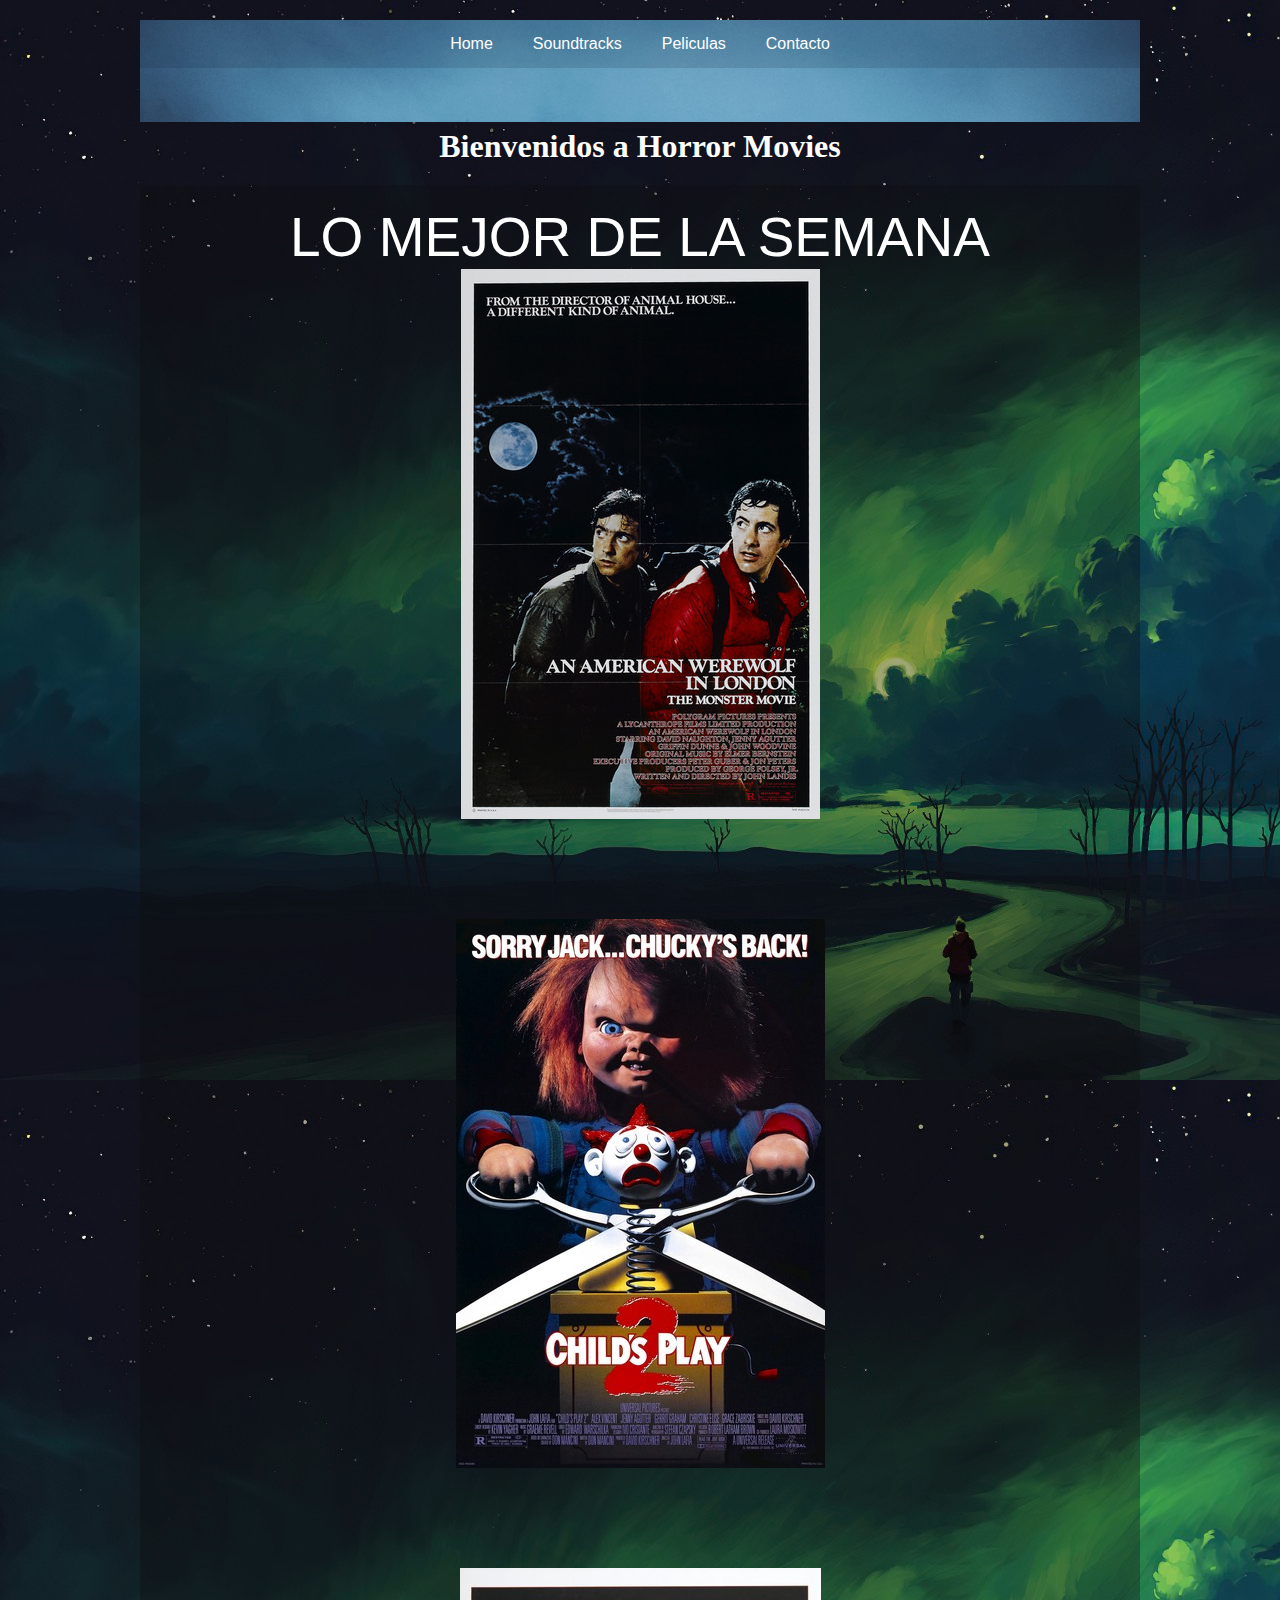
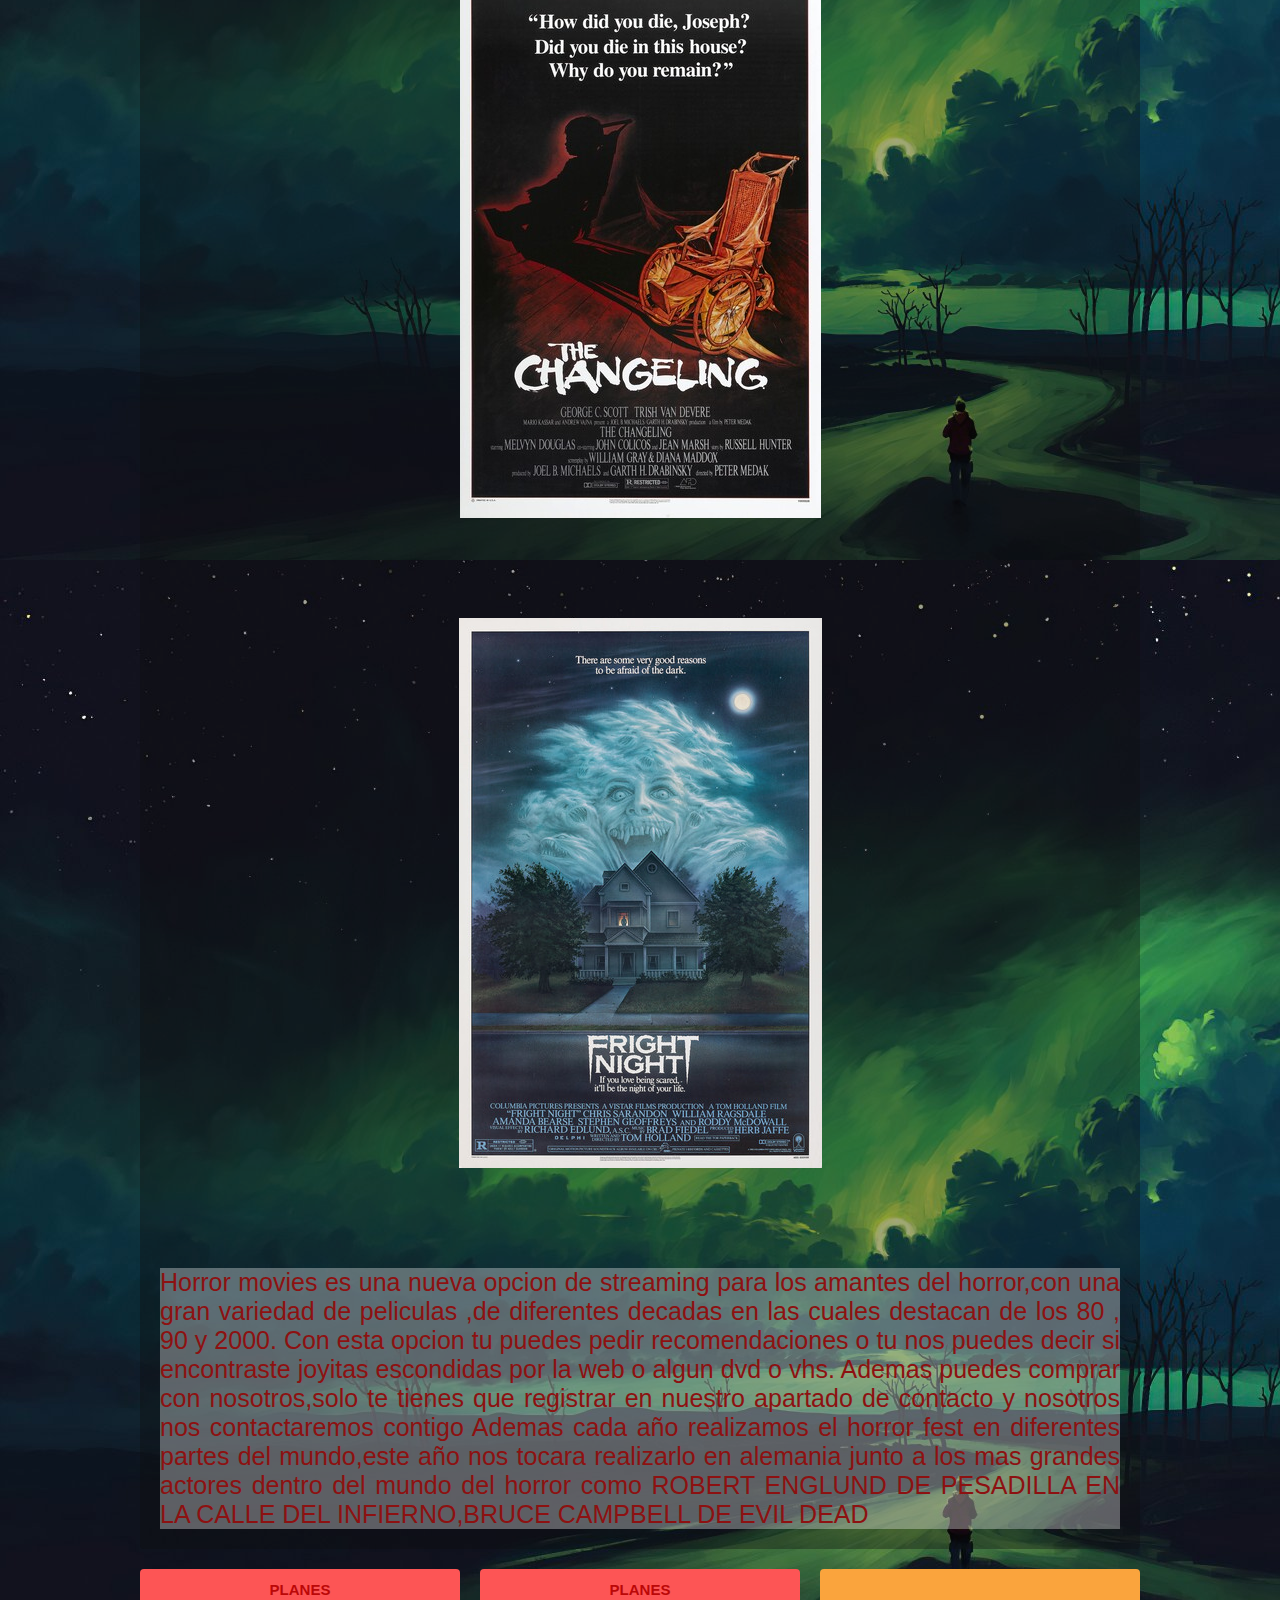
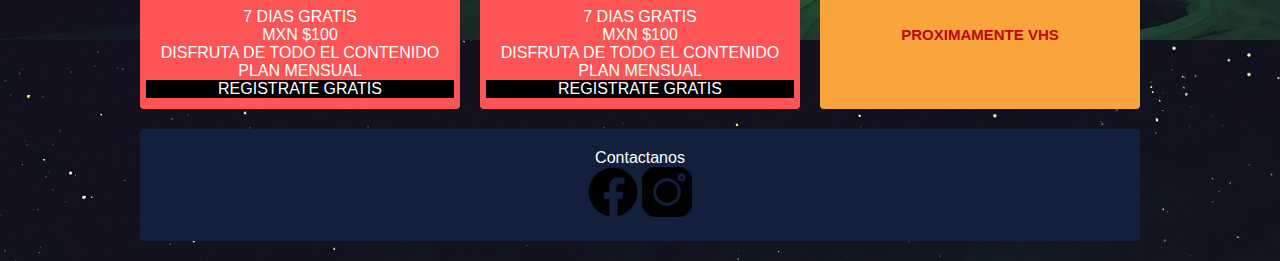
==== index.html @ 837c7851 "primera subida del archivo" ====
<!DOCTYPE html>
<html lang="en">
<head>
    <meta charset="UTF-8">
    <meta http-equiv="X-UA-Compatible" content="IE=edge">
    <meta name="viewport" content="width=device-width, initial-scale=1.0">
    <link rel="short cut icon" href="./fotos/pentagrama(1).png">
    <link rel="stylesheet" href="css/estilo.css">
    <title>HORROR MOVIES</title>
  </head>
  <body>
    <div class="contenedor">

        <header class="header">
            <input type="checkbox" id="btn-menu">
            <label for="btn-menu"><img src="./fotos/menu-button_icon-icons.com_72989.png" alt=""></label>
            <nav class="menu">
                <ul>
                    <li><a href="#">Home</a></li>
                    <li><a href="./pages/soundtracks.html">Soundtracks</a></li>
                    <li><a href="./pages/Movies.html">Peliculas</a>
                    </li>
                    <li><a href="./pages/contacto.html">Contacto</a></li>
                    
                </ul>
    
    
    
    
            </nav>
            
            <h1>Bienvenidos a Horror Movies</h1>
        </header>
        <main class="contenido">
            <section class="title">LO MEJOR DE LA SEMANA</section>
            <section class="img">
                <img class="wolf" src="./fotos/american_werewolf_in_london_xxlg[1].jpg" alt=""> </section>
                <section class="play">
                <img  src="./fotos/childs_play_two_xxlg_-_Copia[1].jpg" alt="">
            </section>
            <section class="conten">
                <img  src="./fotos/changeling_ver1_xxlg_-_Copia[1].jpg" alt="">
            </section>
            <section class="frigth">
                <img  src="./fotos/fright_night_xxlg_-_Copia[1].jpg" alt="">
            </section>
            <p class="tex">
                Horror movies es una nueva opcion de streaming para los amantes del horror,con una gran variedad de peliculas ,de diferentes decadas en las cuales destacan de los 80 , 90 y 2000.
               
                Con esta opcion tu puedes pedir recomendaciones o tu nos puedes decir si encontraste joyitas escondidas por la web o algun dvd o vhs.

                Ademas puedes comprar con nosotros,solo te tienes que registrar en nuestro apartado de contacto y nosotros nos contactaremos contigo
               
               Ademas cada año realizamos el horror fest en diferentes partes del mundo,este año nos tocara realizarlo en alemania junto a los mas grandes actores dentro del mundo del horror como ROBERT ENGLUND DE PESADILLA EN LA CALLE DEL INFIERNO,BRUCE CAMPBELL DE EVIL DEAD

            </p>
           
        </section>
        
        </main>
        <aside class="sidebar">
            <h2>PROXIMAMENTE VHS</h2>
        </aside>
        <div class="widget-1">
            <h2>PLANES</h2>
            <section>
                <div>
                7 DIAS GRATIS
                </div>
            </section>
            <section>
                MXN $100
            </section>
            <section>
                DISFRUTA DE TODO EL CONTENIDO
            </section>
            <section>
                PLAN MENSUAL
            </section>
            <section class="registro">
                REGISTRATE GRATIS
            </section>

            
            
        </div>
        <div class="widget-2">
            <h2>PLANES</h2>
            <section>
                <div>
                7 DIAS GRATIS
                </div>
            </section>
            <section>
                MXN $100
            </section>
            <section>
                DISFRUTA DE TODO EL CONTENIDO
            </section>
            <section>
                PLAN MENSUAL
            </section>
            <section class="registro">
                REGISTRATE GRATIS
            </section>

        </div>
        <footer class="footer">
            <p>Contactanos </p>
            <img src="./fotos/facebook(1).png" alt="">
            <img src="./fotos/instagram(1).png" alt="">
        </footer>
    </div>
    </body>
</html>
---- css/estilo.css ----
* {
  margin: 0;
  padding: 0;
}

body {
  color: rgb(141, 17, 17);
  font-family: monospace;
  background-image: url(../fotos/hombre-a-la-luz-de-la-luna-arte-digital_1920x1080_xtrafondos.com.jpg);
}

.contenedor {
  width: 100%;
  max-width: 1000px;
  margin: 20px auto;
  display: grid;
  grid-gap: 20px;
  grid-template-columns: repeat(3, 1fr);
  grid-template-rows: repeat(5, auto);
  grid-template-areas:
    "header header header"
    "contenido contenido contenido "
    "widget-1 widget-2 sidebar"
    "widget-1 widget-2 sidebar"
    "footer footer footer";
}

.contenedor .nav {
  background-image: url();
  text-align: center;
  font-family: Verdana, Geneva, Tahoma, sans-serif;
}

.contenedor > div,
.contenedor .contenido,
.contenedor .sidebar,
.contenedor .footer {
  background: #fff;
  padding: 20px;
  border-radius: 4px;
}

.contenedor .header {
  background: #a9adb4;
  color: #fff;
  background-image: url(../fotos/forest_fog_trees_132278_1920x1080.jpg);
  background-size: cover;

  grid-area: header;
}

.contenedor header {
  padding: 20px O;
}

.contenedor .contenido {
  grid-area: contenido;
  background-color: rgba(14, 14, 14, 0.363);
}

.contenedor .sidebar {
  grid-column: 3/4;
  background: #faa43d;
  text-align: center;
  display: flex;
  align-items: center;
  justify-content: center;
  min-height: 100px;

  grid-area: sidebar;
}

.contenedor .widget-1,
.contenedor .widget-2 {
  background: #fd5555;
  color: #fff;
  height: 100px;
  text-align: center;
  display: flex;
  align-items: center;
  justify-content: center;
  flex-direction: column;
}

.contenedor .widget-1 {
  grid-area: widget-1;
}

.contenedor .widget-2 {
  grid-area: widget-2;
}

.contenedor .footer {
  background: #12203e;
  color: #fff;
  grid-area: footer;
  text-align: center;
}

@media screen and (max-width: 768px) {
  .contenedor {
    grid-template-areas:
      "header header header"
      "contenido contenido contenido"
      "sidebar sidebar sidebar"
      "widget-1 widget-1 widget-2"
      "footer footer footer";
  }
}

ul li:hover ul {
  display: none;
  background-color: darkgoldenrod;
  border-radius: 5px;
}
h1 {
  text-align: center;
  margin-top: 60px;
  font-family: Cambria, Cochin, Georgia, Times, "Times New Roman", serif;
}

.tex {
  text-align: center;
  text-align: justify;
  font-family: Arial, Helvetica, sans-serif;
  margin-top: 100px;
  font-size: 25px;
  background-color: rgba(255, 255, 255, 0.329);
  display: grid;
  justify-content: center;
}

.img {
  display: flex;
  flex-direction: row;
  justify-content: center;
  margin-bottom: 100px;
  border-radius: 5px;
}
.play {
  display: flex;
  flex-direction: row;
  justify-content: center;
  margin-bottom: 100px;
}

.conten {
  display: flex;
  flex-direction: row;
  justify-content: center;
  margin-bottom: 100px;
}

.frigth {
  display: flex;
  flex-direction: row;
  justify-content: center;
  margin-bottom: 100px;
}

@media screen and (max-width: 450px) {
  .contenedor {
    width: 100%;
    margin: 20px auto;
    display: grid;
    grid: gap 20px;
    grid-template-columns: repeat(1, 1fr);
    grid-template-rows: repeat(9, auto);
    grid-template-areas:
      "header"
      "contenido"
      "sidebar"
      "widget-1"
      "widget-2"
      "footer";
  }
}

.title {
  font-family: Arial, Helvetica, sans-serif;
  font-size: 55px;
  text-align: center;
  color: #fff;
}

.registro {
  background-color: black;
  width: 110%;
  height: 50%;
}
.cu {
  line-height: 1;
  text-align: center;
  text-align: justify;
  font-family: Arial, Helvetica, sans-serif;
  font-size: 30px;
  background-color: rgba(255, 255, 255, 0.384);
  border-radius: 5px;
}

.grid-container {
  font-size: 30px;
  background-color: rgba(12, 12, 11, 0.432);
  display: grid;
  grid-template-columns: 150px auto 150px;
  grid-template-rows: repeat(3, 100px);
  gap: 10px;
}

.grid-container > * {
  background-color: brown;
  border: 1px solid black;
  text-align: center;
  color: white;
  display: flex;
  justify-content: center;
  align-items: center;
}
header,
footer {
  grid-column: 1 / span 3;
}

@media screen and (max-width: 450px) {
  aside,
  article {
    grid-column: 1 / span 3;
  }
}

.left,
.rigth {
  background-image: url(../fotos/2085218_1.jpg);
  background-size: cover;
}

body {
  margin: 0;
  font-family: sans-serif;
}

header {
  width: 100%;
  height: 70%;
  background: #4e94ab;
}

#btn-menu {
  display: none;
}

header label {
  display: none;
  width: 30px;
  height: 30px;
  padding: 10px;
  border-right: 1px solid #fff;
}
header label:hover {
  cursor: pointer;
  background: rgba(0, 0, 0, 0.3);
}

.menu ul {
  margin: 0;
  list-style: none;
  padding: 0;
  display: flex;
  justify-content: center;
}

.menu li:hover {
  background: rgba(180, 18, 18, 0.3);
}

.menu li a {
  display: block;
  padding: 15px 20px;
  color: #fff;
  text-decoration: none;
}

.menu {
  background-color: #12203e27;
}

@media (max-width: 450px) {
  header label {
    display: block;
  }

  .menu {
    position: absolute;
    background: #df1111;
    width: 70%;
    margin-left: -80%;
    transition: all 0.5s;
  }

  .menu ul {
    flex-direction: column;
  }

  .menu li {
    border-top: 1px solid #fff;
  }

  #btn-menu:checked ~ .menu {
    margin: 0;
  }
}

.dosmil {
  height: 400px;
  width: 350px;
  margin-top: 25px;
  margin-bottom: 100px;
  border-radius: 10px;
}

.ochentas {
  height: 400px;
  width: 350px;
  margin-top: 30px;
  border-radius: 10px;
}

form {
  width: 450px;
  margin: auto;
  background: rgba(0, 0, 0, 0.4);
  padding: 10px 20px;
  box-sizing: border-box;
  margin-top: 20px;
  border-radius: 7px;
}

h2 {
  color: rgb(187, 8, 8);
  text-align: center;
  margin: 0;
  font-size: 15px;
  margin-bottom: 10px;
}

input,
textarea {
  width: 100%;
  margin-bottom: 20px;
  padding: 7px;
  box-sizing: border-box;
  font-size: 17px;
  border: none;
}

textarea {
  min-height: 100px;
  max-height: 200px;
  max-width: 100%;
}

#boton {
  background: #31384a;
  color: #fff;
  padding: 20px;
}

#boton:hover {
  cursor: pointer;
}
@media (max-width: 450px) {
  form {
    width: 100%;
  }
}
.art {
  background-image: url(../fotos/black_phone\(1\).jpg);
}
.ceb {
  background: #12203e;
}

.bay {
  background: #df1111;
}

.ad {
  background: #12203e;
}
title {
  text-align: center;
}
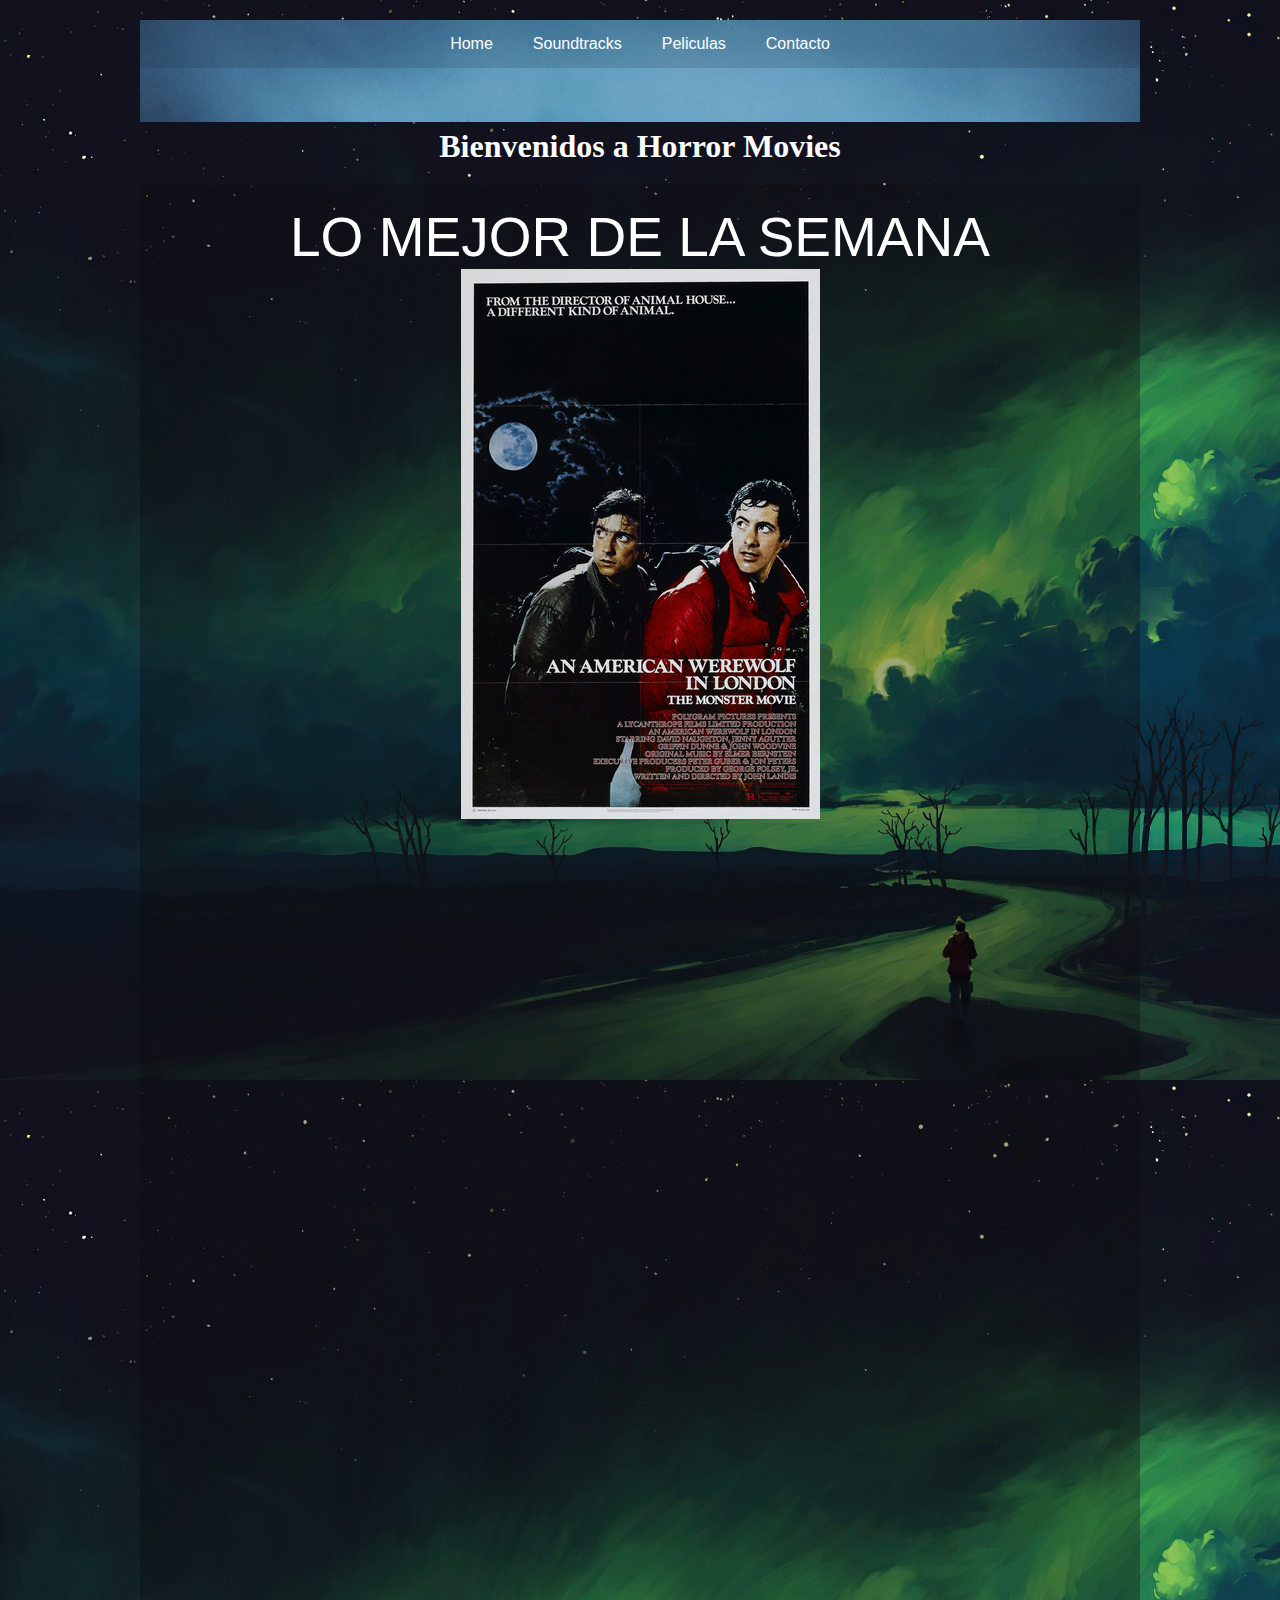
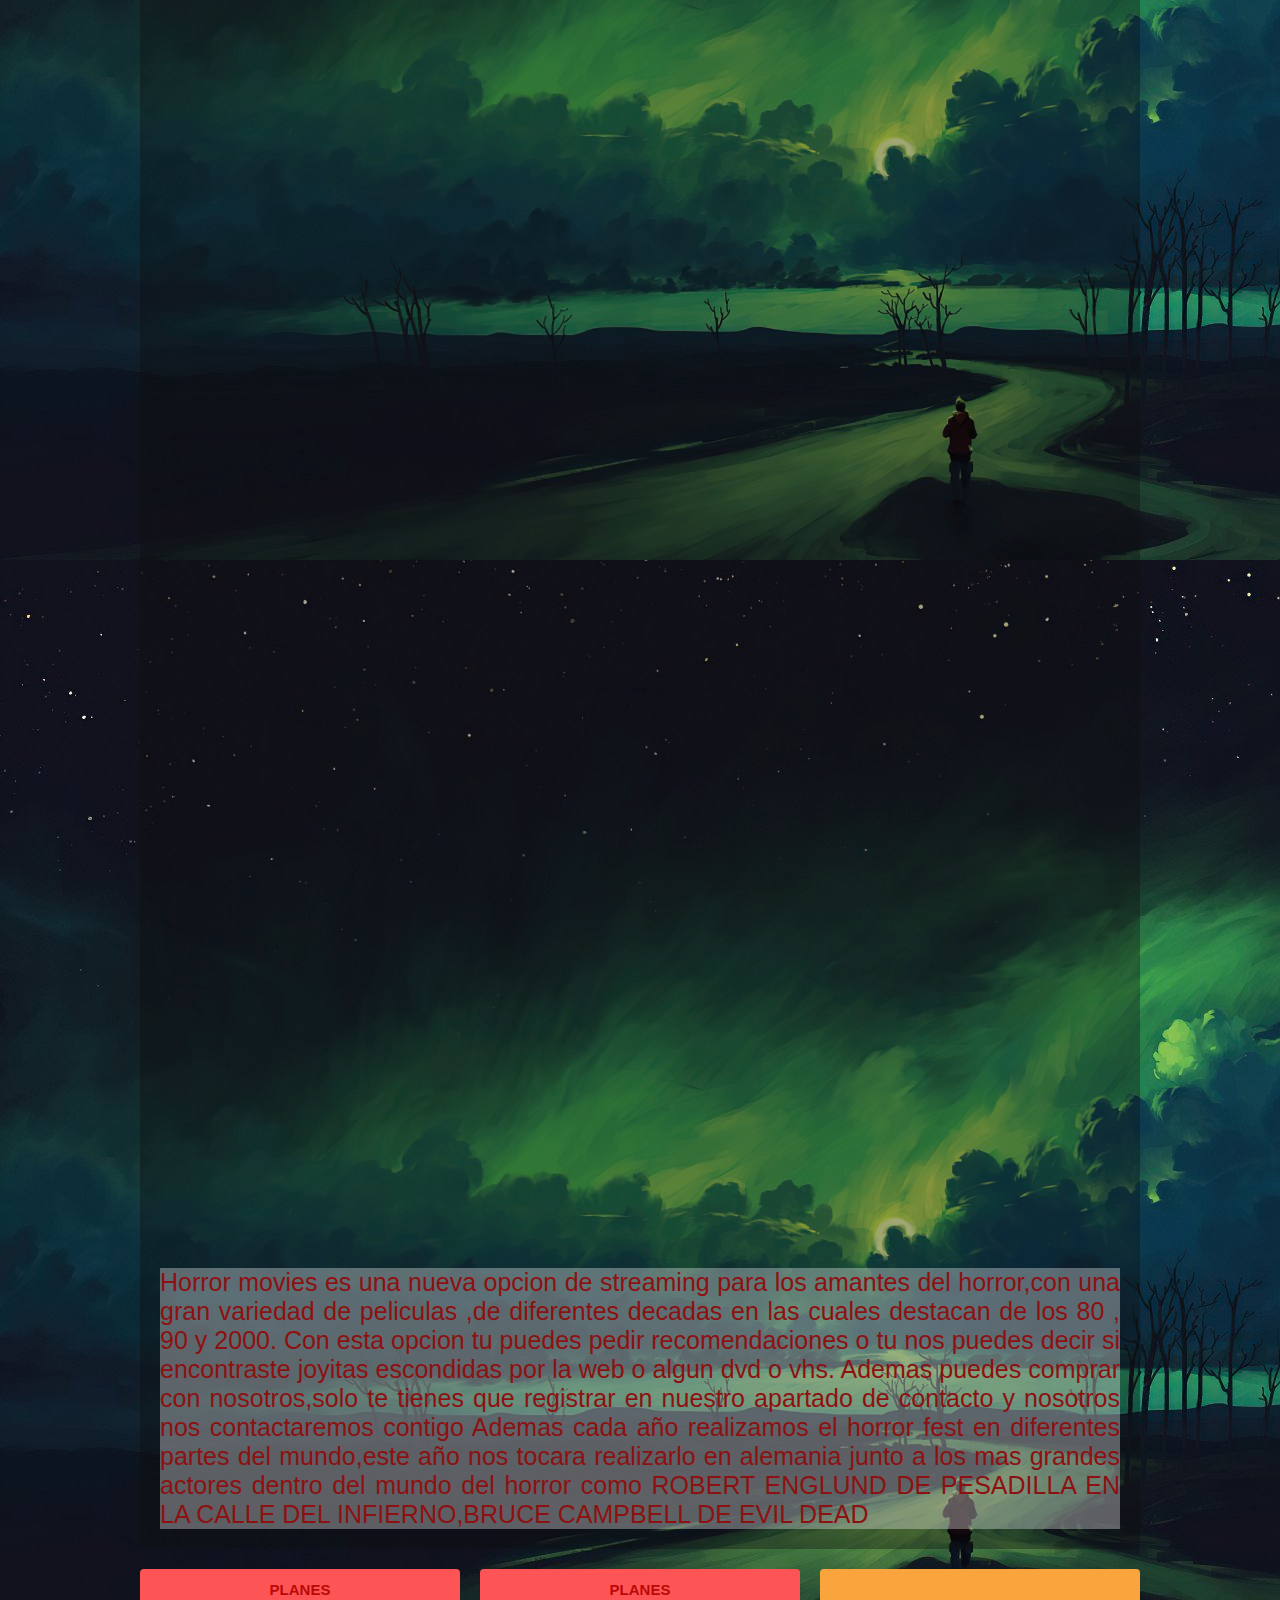
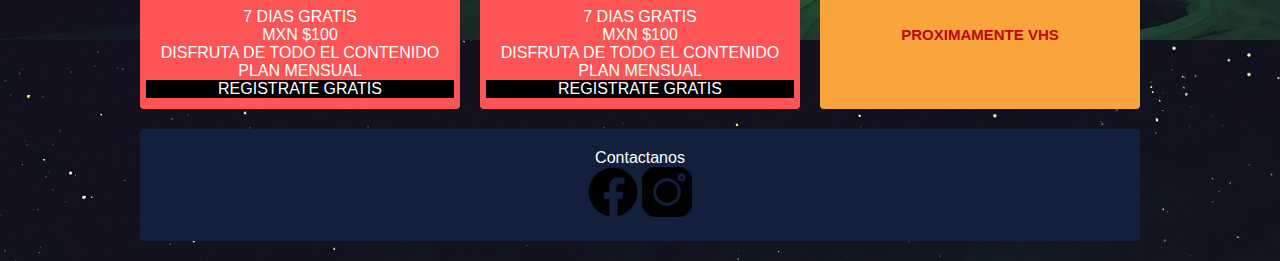
==== commit 7a1236a6: "agregue animaciones" ====
--- a/index.html
+++ b/index.html
@@ -4,6 +4,10 @@
     <meta charset="UTF-8">
     <meta http-equiv="X-UA-Compatible" content="IE=edge">
     <meta name="viewport" content="width=device-width, initial-scale=1.0">
+    <link
+    rel="stylesheet"
+    href="https://cdnjs.cloudflare.com/ajax/libs/animate.css/4.1.1/animate.min.css"
+  />
     <link rel="short cut icon" href="./fotos/pentagrama(1).png">
     <link rel="stylesheet" href="css/estilo.css">
     <title>HORROR MOVIES</title>
@@ -34,14 +38,14 @@
         <main class="contenido">
             <section class="title">LO MEJOR DE LA SEMANA</section>
             <section class="img">
-                <img class="wolf" src="./fotos/american_werewolf_in_london_xxlg[1].jpg" alt=""> </section>
-                <section class="play">
+                <img class="wolf translate " src="./fotos/american_werewolf_in_london_xxlg[1].jpg" alt=""> </section>
+                <section class="play wow animate__animated animate__rubberBand">
                 <img  src="./fotos/childs_play_two_xxlg_-_Copia[1].jpg" alt="">
             </section>
-            <section class="conten">
+            <section class="conten wow animate__animated animate__heartBeat">
                 <img  src="./fotos/changeling_ver1_xxlg_-_Copia[1].jpg" alt="">
             </section>
-            <section class="frigth">
+            <section class="frigth wow animate__animated animate__fadeInDown">
                 <img  src="./fotos/fright_night_xxlg_-_Copia[1].jpg" alt="">
             </section>
             <p class="tex">
@@ -58,10 +62,10 @@
         </section>
         
         </main>
-        <aside class="sidebar">
+        <aside class="sidebar translate">
             <h2>PROXIMAMENTE VHS</h2>
         </aside>
-        <div class="widget-1">
+        <div class="widget-1 translate">
             <h2>PLANES</h2>
             <section>
                 <div>
@@ -84,7 +88,7 @@
             
             
         </div>
-        <div class="widget-2">
+        <div class="widget-2 translate">
             <h2>PLANES</h2>
             <section>
                 <div>
@@ -111,5 +115,9 @@
             <img src="./fotos/instagram(1).png" alt="">
         </footer>
     </div>
+    <script src="./js/wow.min.js"></script>
+    <script>
+        new WOW().init();
+    </script>
     </body>
 </html>--- a/css/estilo.css
+++ b/css/estilo.css
@@ -390,3 +390,21 @@
 title {
   text-align: center;
 }
+
+.translate:hover {
+  transform: translate(20px, 30px);
+}
+
+h1 {
+  animation-duration: 2s;
+  animation-name: aparecer;
+  animation-iteration-count: infinite;
+}
+@keyframes aparecer {
+  0% {
+    opacity: 0;
+  }
+  100% {
+    opacity: 1;
+  }
+}
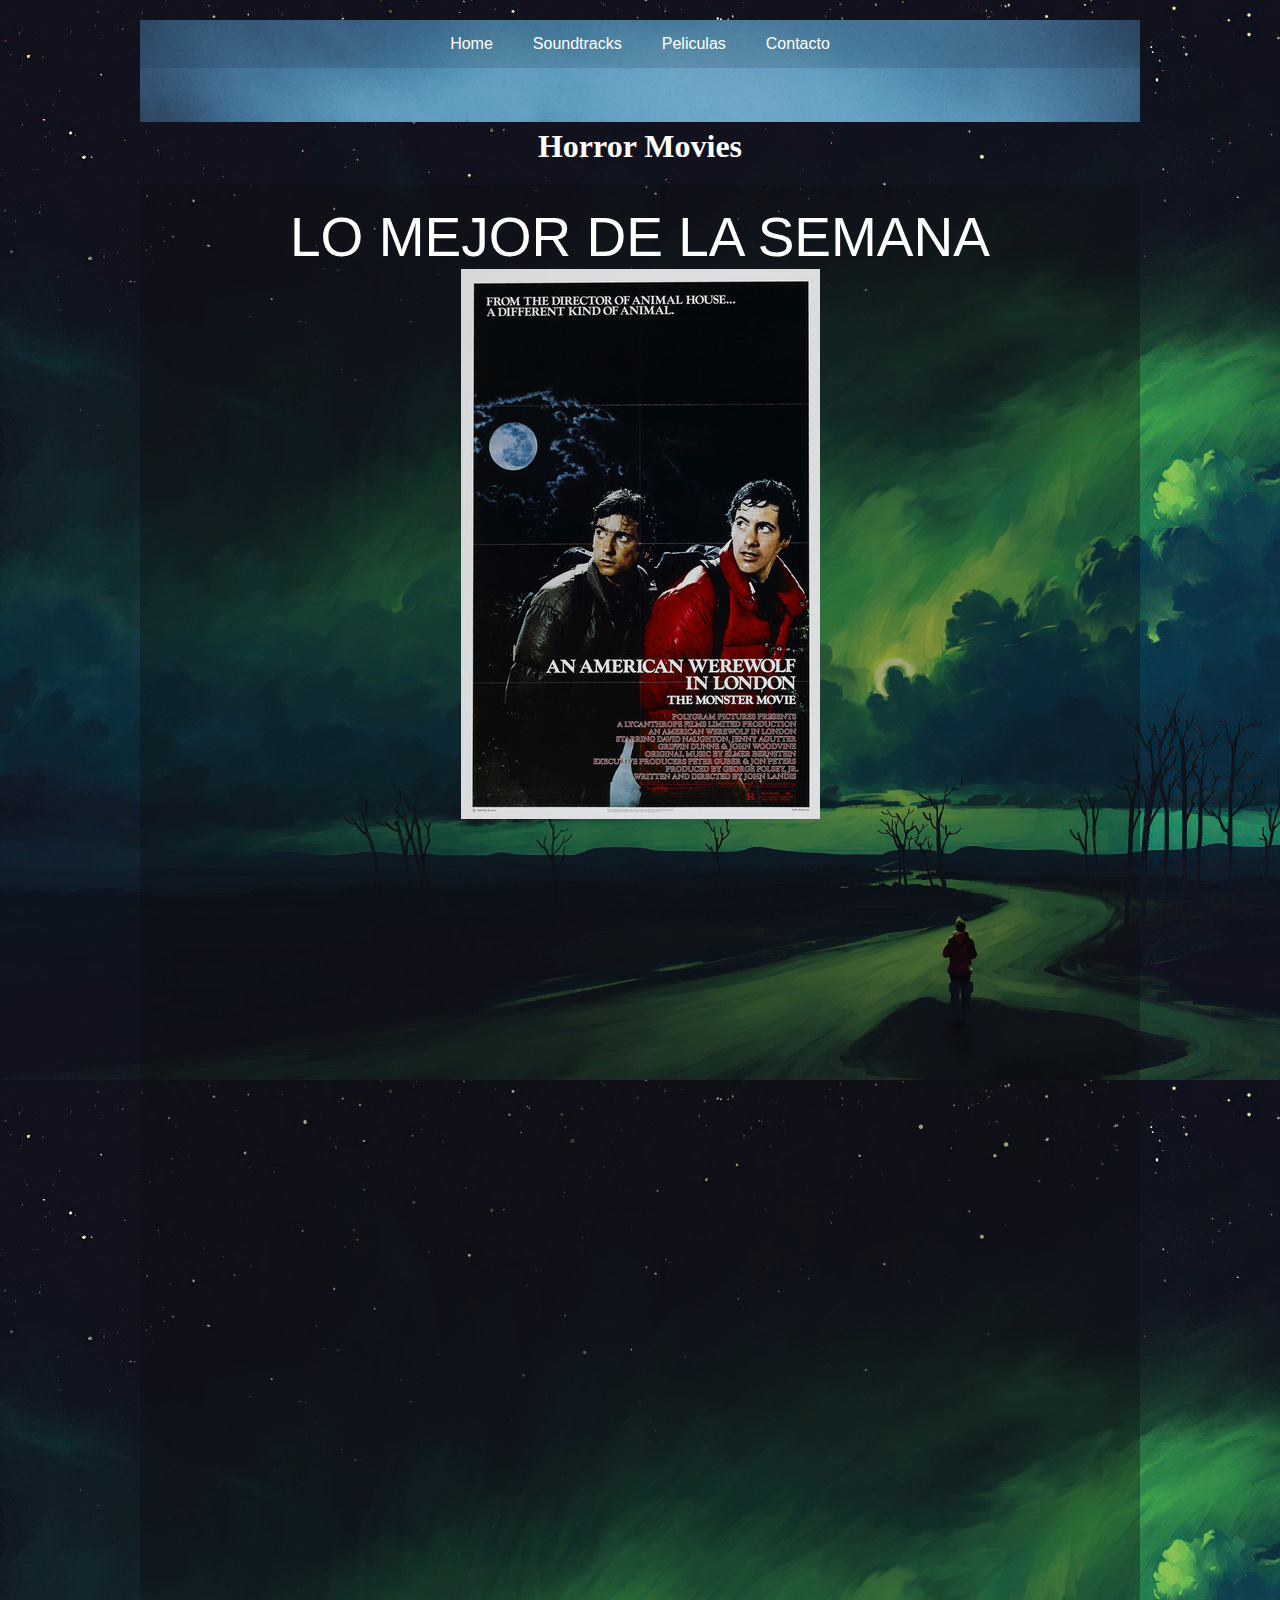
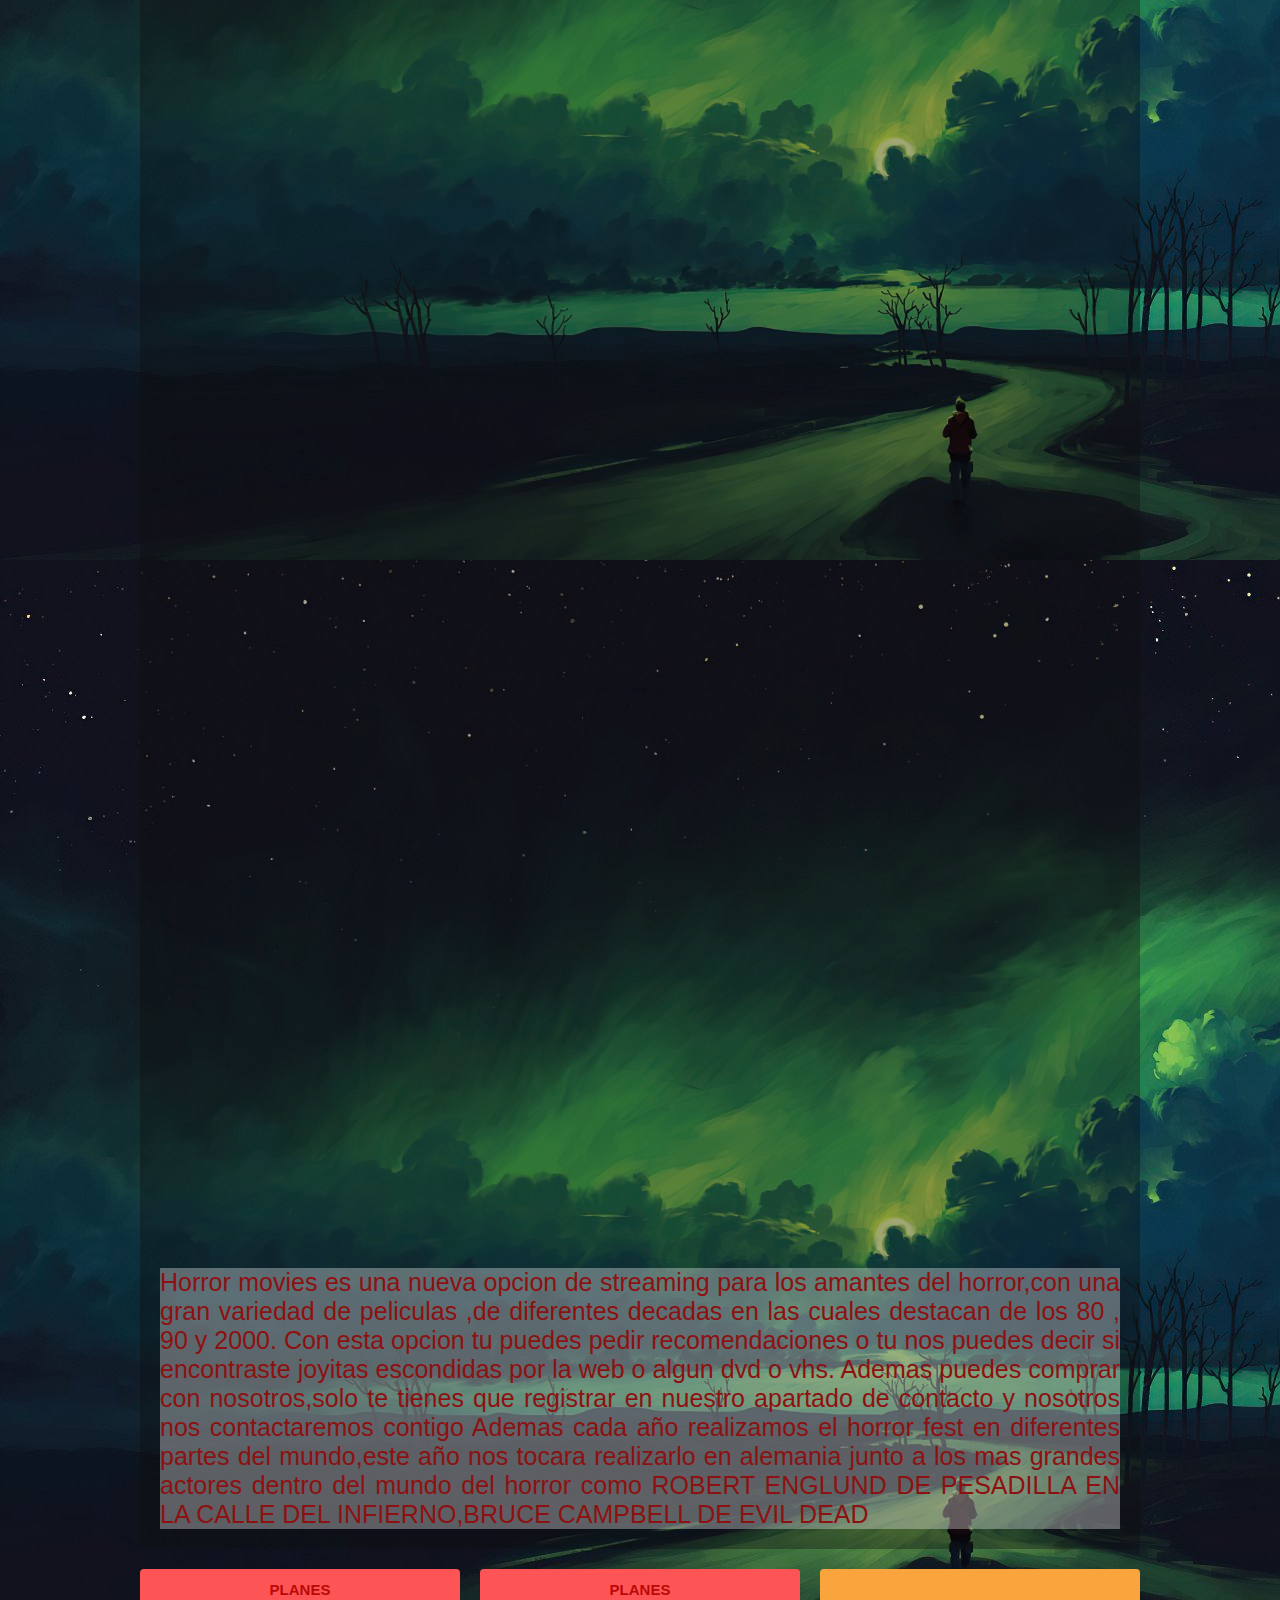
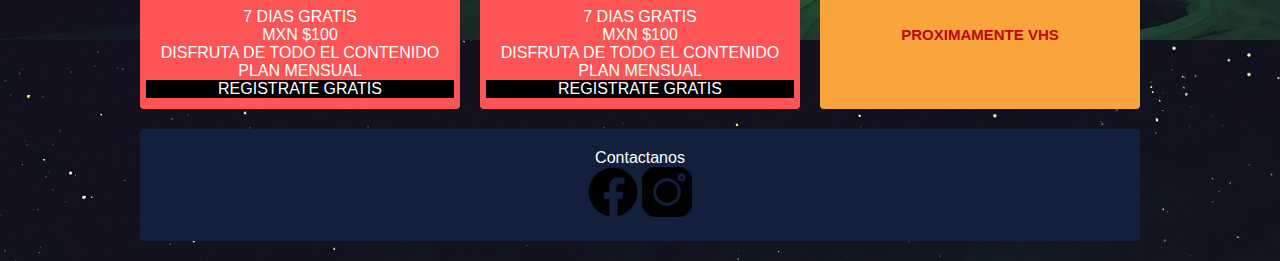
==== commit dc1d313d: "anima" ====
--- a/index.html
+++ b/index.html
@@ -4,10 +4,7 @@
     <meta charset="UTF-8">
     <meta http-equiv="X-UA-Compatible" content="IE=edge">
     <meta name="viewport" content="width=device-width, initial-scale=1.0">
-    <link
-    rel="stylesheet"
-    href="https://cdnjs.cloudflare.com/ajax/libs/animate.css/4.1.1/animate.min.css"
-  />
+    <link rel="stylesheet" href="https://cdnjs.cloudflare.com/ajax/libs/animate.css/4.1.1/animate.min.css"/>
     <link rel="short cut icon" href="./fotos/pentagrama(1).png">
     <link rel="stylesheet" href="css/estilo.css">
     <title>HORROR MOVIES</title>
@@ -33,7 +30,7 @@
     
             </nav>
             
-            <h1>Bienvenidos a Horror Movies</h1>
+            <h1> Horror Movies</h1>
         </header>
         <main class="contenido">
             <section class="title">LO MEJOR DE LA SEMANA</section>
--- a/css/estilo.css
+++ b/css/estilo.css
@@ -398,7 +398,6 @@
 h1 {
   animation-duration: 2s;
   animation-name: aparecer;
-  animation-iteration-count: infinite;
 }
 @keyframes aparecer {
   0% {
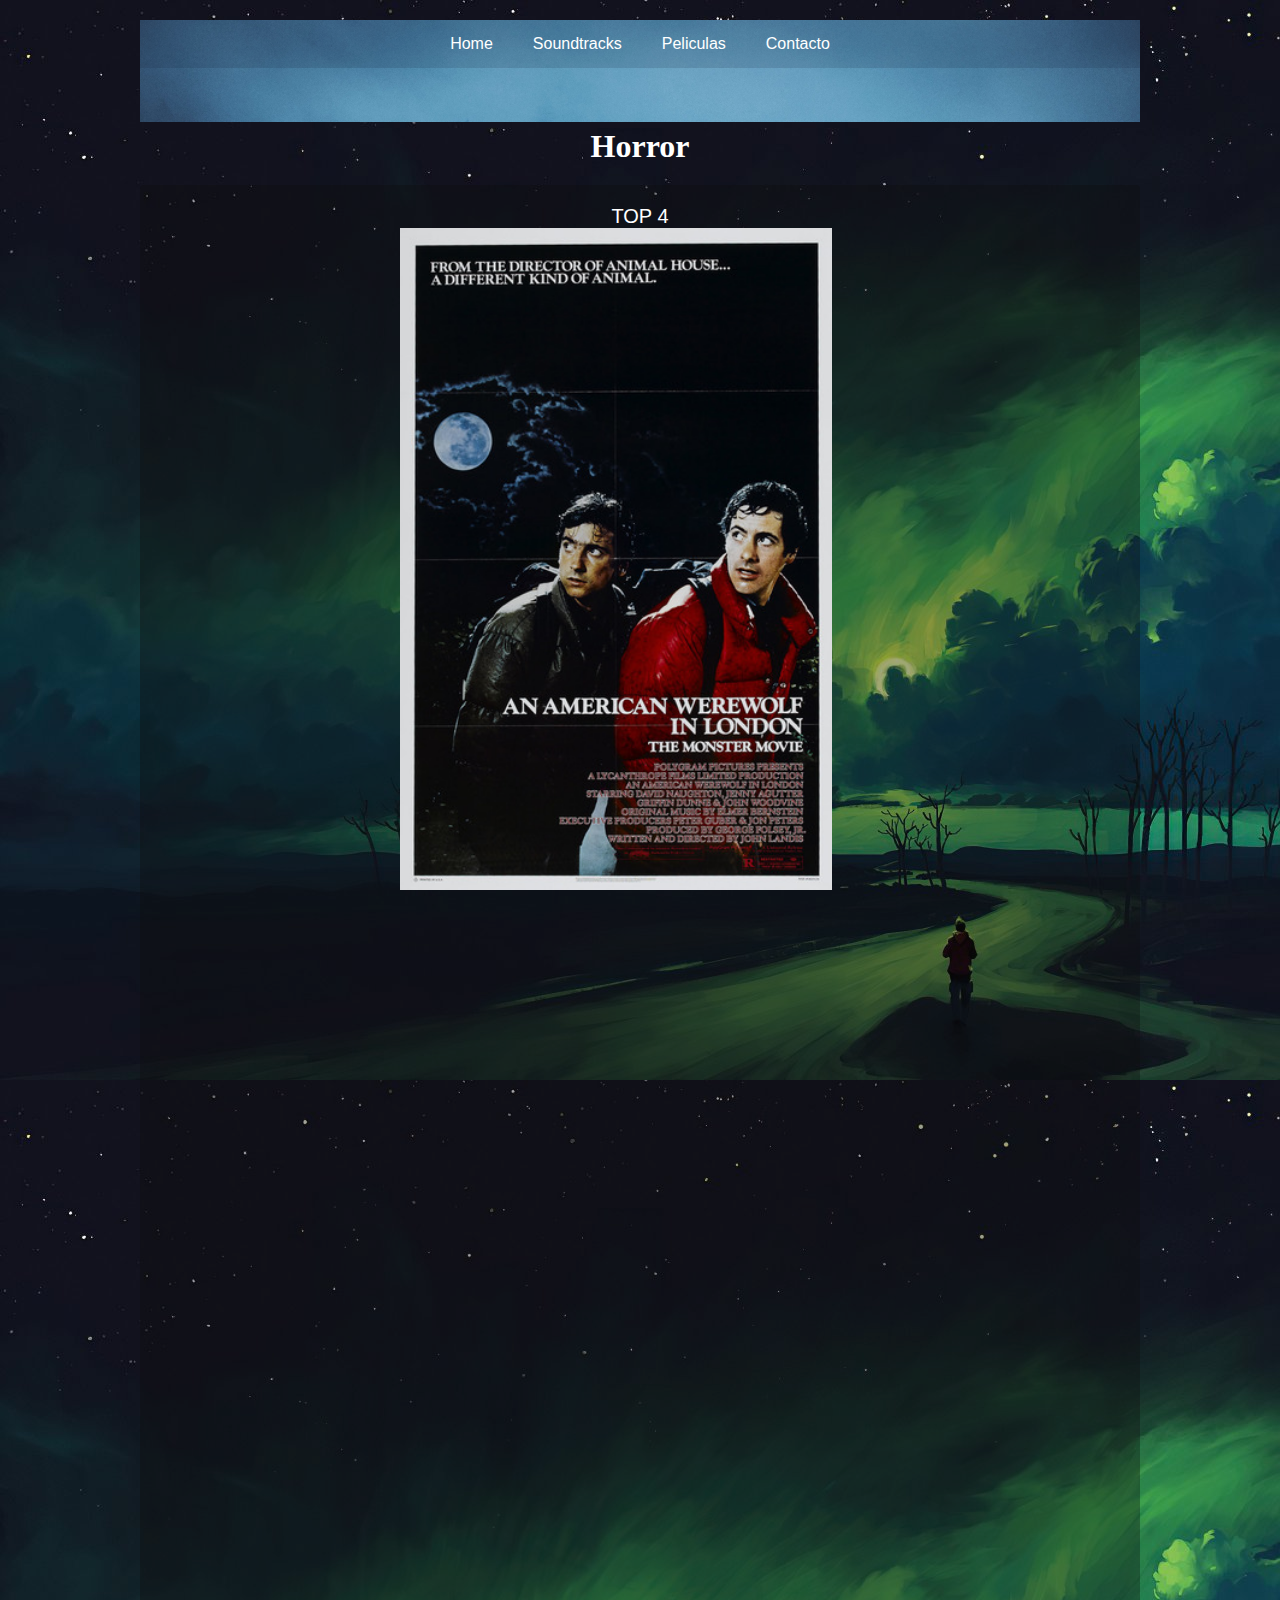
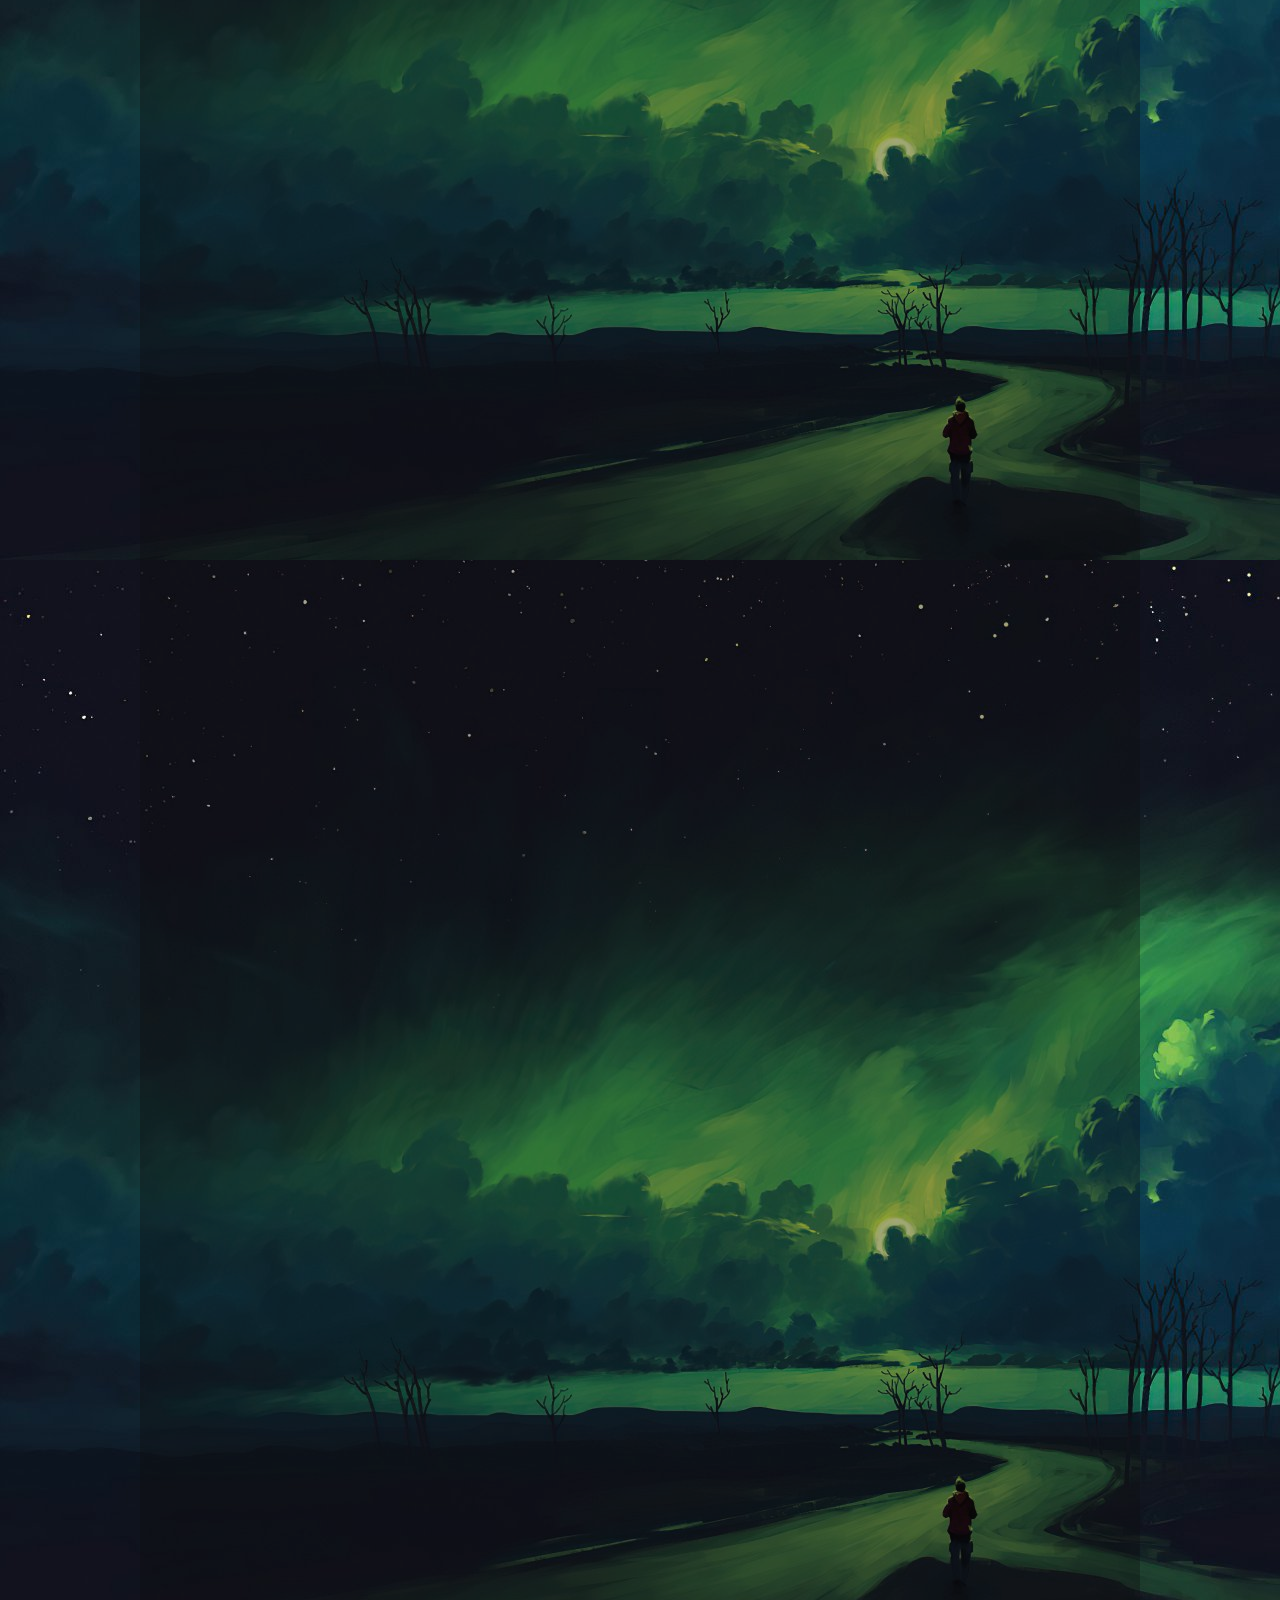
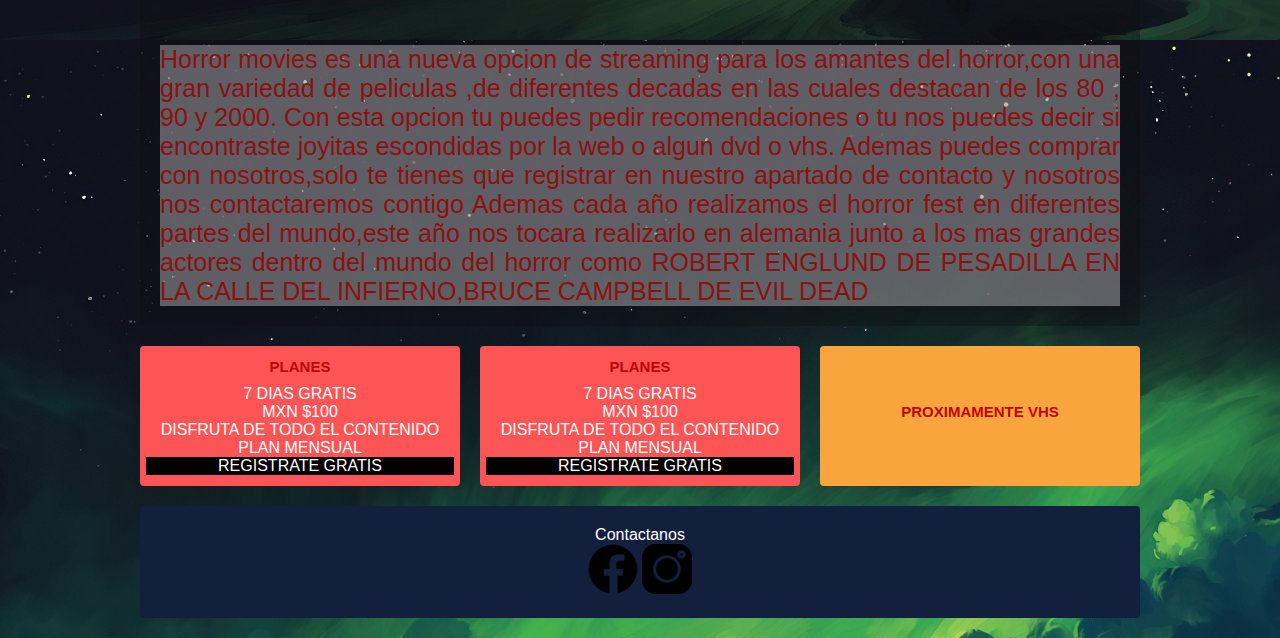
==== commit 0bd924e1: "all" ====
--- a/index.html
+++ b/index.html
@@ -30,10 +30,10 @@
     
             </nav>
             
-            <h1> Horror Movies</h1>
+            <h1> Horror </h1>
         </header>
         <main class="contenido">
-            <section class="title">LO MEJOR DE LA SEMANA</section>
+            <section class="title">TOP 4</section>
             <section class="img">
                 <img class="wolf translate " src="./fotos/american_werewolf_in_london_xxlg[1].jpg" alt=""> </section>
                 <section class="play wow animate__animated animate__rubberBand">
--- a/css/estilo.css
+++ b/css/estilo.css
@@ -95,6 +95,7 @@
   color: #fff;
   grid-area: footer;
   text-align: center;
+  width: auto;
 }
 
 @media screen and (max-width: 768px) {
@@ -132,30 +133,41 @@
 
 .img {
   display: flex;
-  flex-direction: row;
+  flex-direction: column;
   justify-content: center;
   margin-bottom: 100px;
   border-radius: 5px;
+  width: 45%;
+  margin-left: 25%;
 }
 .play {
   display: flex;
-  flex-direction: row;
+  flex-direction: column;
   justify-content: center;
   margin-bottom: 100px;
+  border-radius: 5px;
+  width: 45%;
+  margin-left: 25%;
 }
 
 .conten {
   display: flex;
-  flex-direction: row;
+  flex-direction: column;
   justify-content: center;
   margin-bottom: 100px;
+  border-radius: 5px;
+  width: 45%;
+  margin-left: 25%;
 }
 
 .frigth {
   display: flex;
-  flex-direction: row;
+  flex-direction: column;
   justify-content: center;
   margin-bottom: 100px;
+  border-radius: 5px;
+  width: 45%;
+  margin-left: 25%;
 }
 
 @media screen and (max-width: 450px) {
@@ -178,7 +190,7 @@
 
 .title {
   font-family: Arial, Helvetica, sans-serif;
-  font-size: 55px;
+  font-size: 20px;
   text-align: center;
   color: #fff;
 }
@@ -407,3 +419,37 @@
     opacity: 1;
   }
 }
+
+@media screen and (max-width: 320px) {
+  .contenedor {
+    width: 100%;
+    margin: 20px auto;
+
+    display: list-item;
+    grid: gap 20px;
+    grid-template-columns: repeat(1, 1fr);
+    grid-template-rows: repeat(6, auto);
+    grid-template-areas:
+      "header"
+      "contenido"
+      "widget-1"
+      "widget-2"
+      "sidebar"
+      "footer";
+  }
+}
+
+.miu {
+  width: 200px;
+}
+
+@media screen and (max-width: 320px) {
+  .grid-container {
+    font-size: 30px;
+    background-color: rgba(12, 12, 11, 0.432);
+    display: list-item;
+    grid-template-columns: 150px auto 150px;
+    grid-template-rows: repeat(3, 100px);
+    gap: 10px;
+  }
+}
